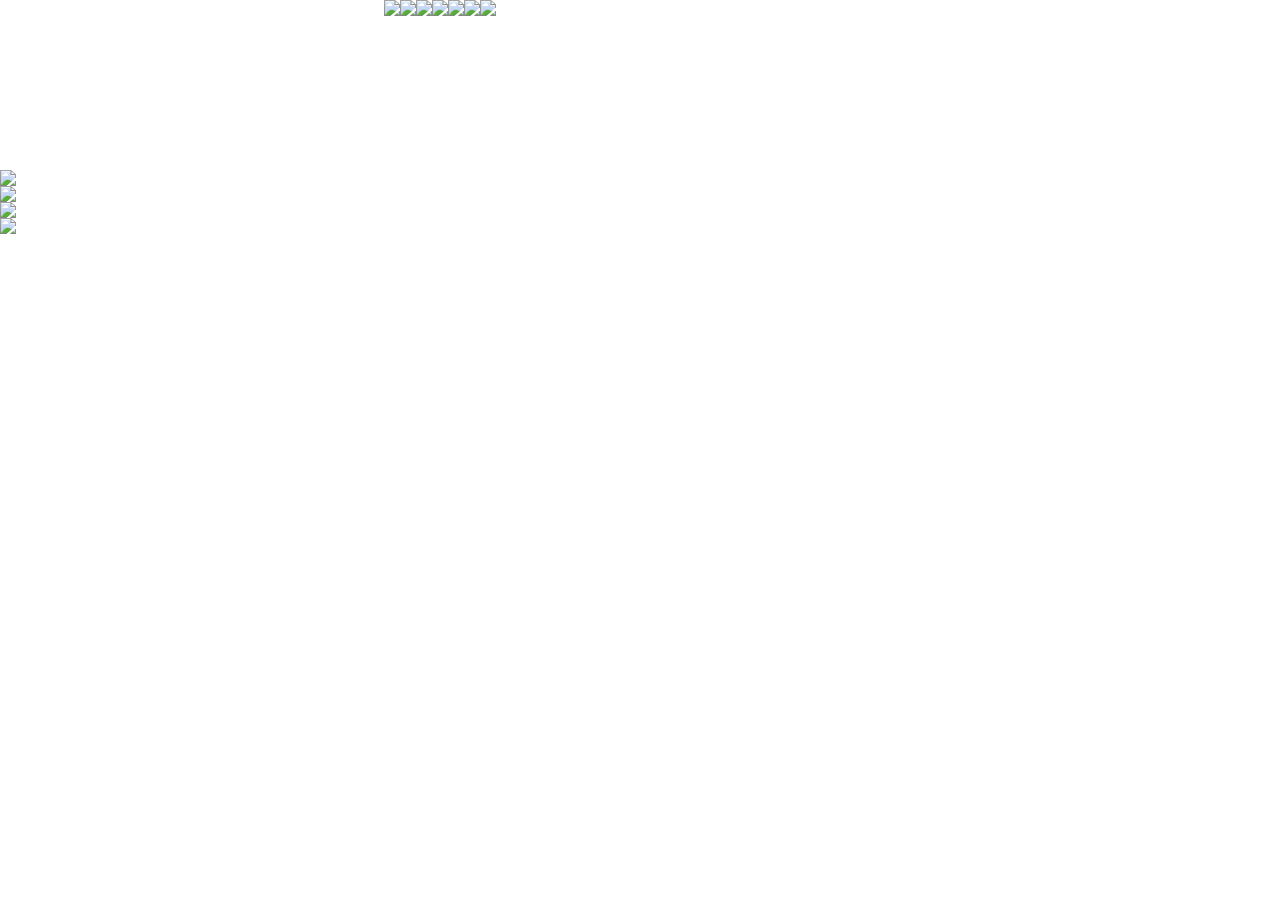
==== index.html @ 6f2d160c "Add files via upload" ====
<!DOCTYPE html>
<html lang="en">
<head>
  <meta charset="UTF-8">
  <meta name="viewport" content="width=device-width, initial-scale=1.0">
  <link rel="stylesheet" href="index.css">
  <title>网页与艺术第三组小组作业</title>
</head>
<body>
  <script src="https://cdn.bootcdn.net/ajax/libs/jquery/3.6.0/jquery.js"></script>
  <script>
  $(".gif").css("display","flex");
    //调用ajax发送请求
    esdpec.framework.core.getJsonResult('common/getalarmtree', function (res) {
        //请求成功后再次隐藏加载动画
        $(".gif").css("display","none");
    })
</script>
  <div class="gif"><img src="loader.png" alt=""></div>
<header>
  <div class="navimg" >
    <ul>
      <li><a class="img0" href="#"><img src="home.png" alt="home"></a></li>
      <li><a class="img1" href="#"><img src="team.png" alt="team"></a></li>
      <li><a class="img2" href="#"><img src="project.png" alt="project"></a></li>
      <li><a class="img3" href="#"><img src="lab.png" alt="lab"></a></li>
      <li><a class="img4" href="#"><img src="part.png" alt="part"></a></li>
      <li><a class="img5" href="#"><img src="hp.png" alt="hp"></a></li>
      <li><a class="img6" href="#"><img src="awards.png" alt="awards"></a></li>
    </ul>
  <div class="nav" >
  <ul>
    <li><a class="menu0" href="#">&nbspHOME&nbsp</a></li>
    <li><a class="menu1" href="#">&nbsp&nbspTEAM&nbsp</a></li>
    <li><a class="menu2" href="#">PROJECT</a></li>
    <li><a class="menu3" href="#"> DRYLAB</a></li>
    <li><a class="menu4" href="#">PARTS&nbsp</a></li>
    <li><a class="menu5" href="#">&nbsp&nbspHP&nbsp&nbsp</a></li>
    <li><a class="menu6" href="#">AWARDS</a></li>
  </ul>
</header>
<div class="main"><img src="main.jpg" alt="main"></div>
<div class="wrapper1"><img src="00.jpg" alt="content1"></div>
<div class="wrapper2"><img src="3.jpg" alt="content2"></div>
<footer>
<div class="foot"><img src="footer.jpg" alt="footer"></div>
</footer>
</body>
<script src="https://cdn.bootcdn.net/ajax/libs/jquery/3.6.0/jquery.js"></script>
</html>
---- index.css ----
*{
  padding: 0;
  margin: 0;
}
header{
  background-image: url(2.背景.jpg);
  background-repeat: no-repeat;
  background-size: 100% auto;
  height: 170px;
  font-size: 20px;
  text-decoration: none;
  list-style: none;
  overflow: hidden;
}
.navimg{
  font-size: 0;
}
header .nav li{
  font-size: 25px;
  border-right: 1px solid;
  display: inline-block;
  margin-left: 3.6%;
}
header .navimg li{
  display: inline-block;
}
header .navimg li:first-child{
  margin-left: 30%;
}
header .navimg li img{
  height: 140px;
  width: 140px;
}
header .nav li a{
  text-decoration: none;
  color: white;
}
header .nav li{
  border: none;
}
.nav{
  display: block;
}
.nav ul:first-child{
  margin-left: 2%;
}
.nav ul li a:hover{
  color:red;
}
.wrapper1 img{
  width: 100%;
}
.foot img{
  width: 100%;
}
.main img{
  width: 100%;
}
.main{
  font-size: 0;
}
.wrapper1{
  font-size: 0;
}
.foot{
  font-size: 0;
}
.wrapper2{
  font-size: 0;
}
.wrapper2 img{
  width: 100%;
}
.gif
{
    position:absolute;
    left:0;
    top:0;
    height:100vh;
    width:100vw;
    z-index:1;
    display:none;
    align-items: center;
    justify-content: center;
    background-color: black;
}
.gif>img/*设置gif下的img元素样式*/
{
    height:5%;
    width:5%;
}
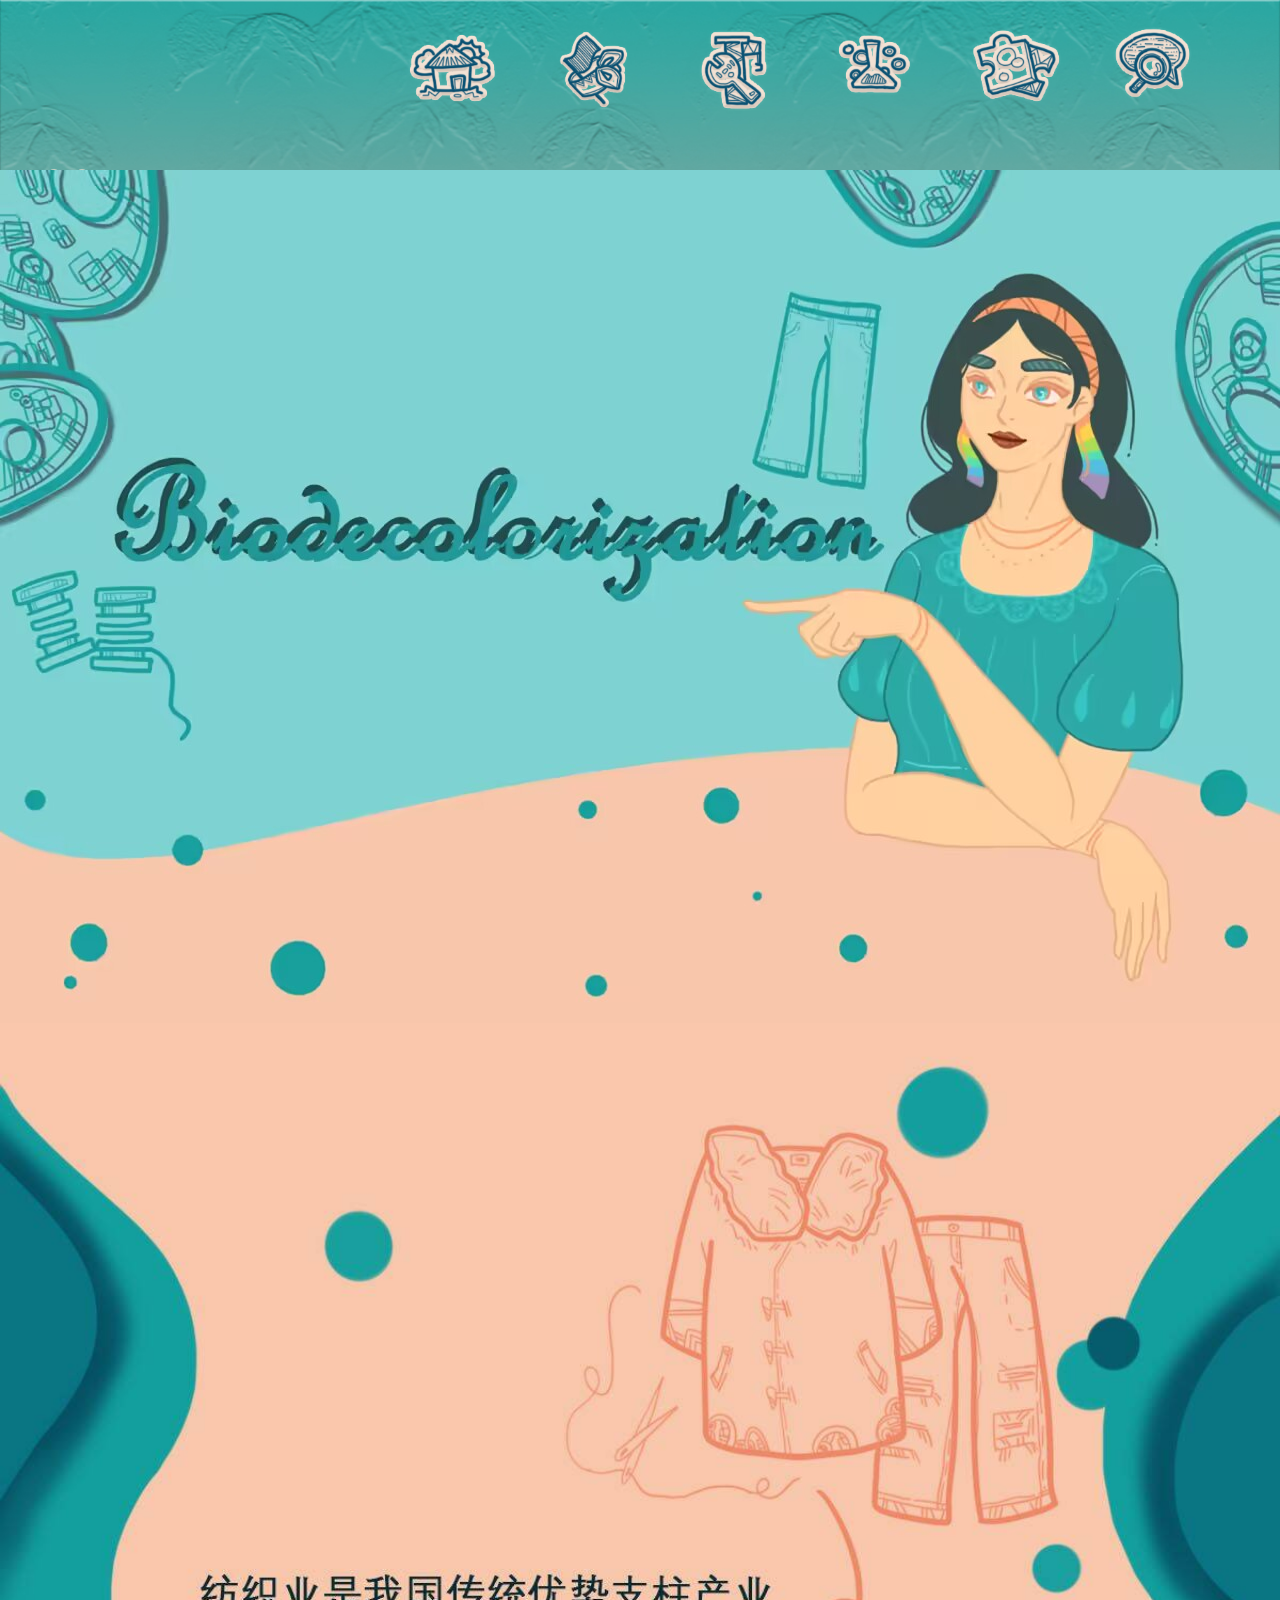
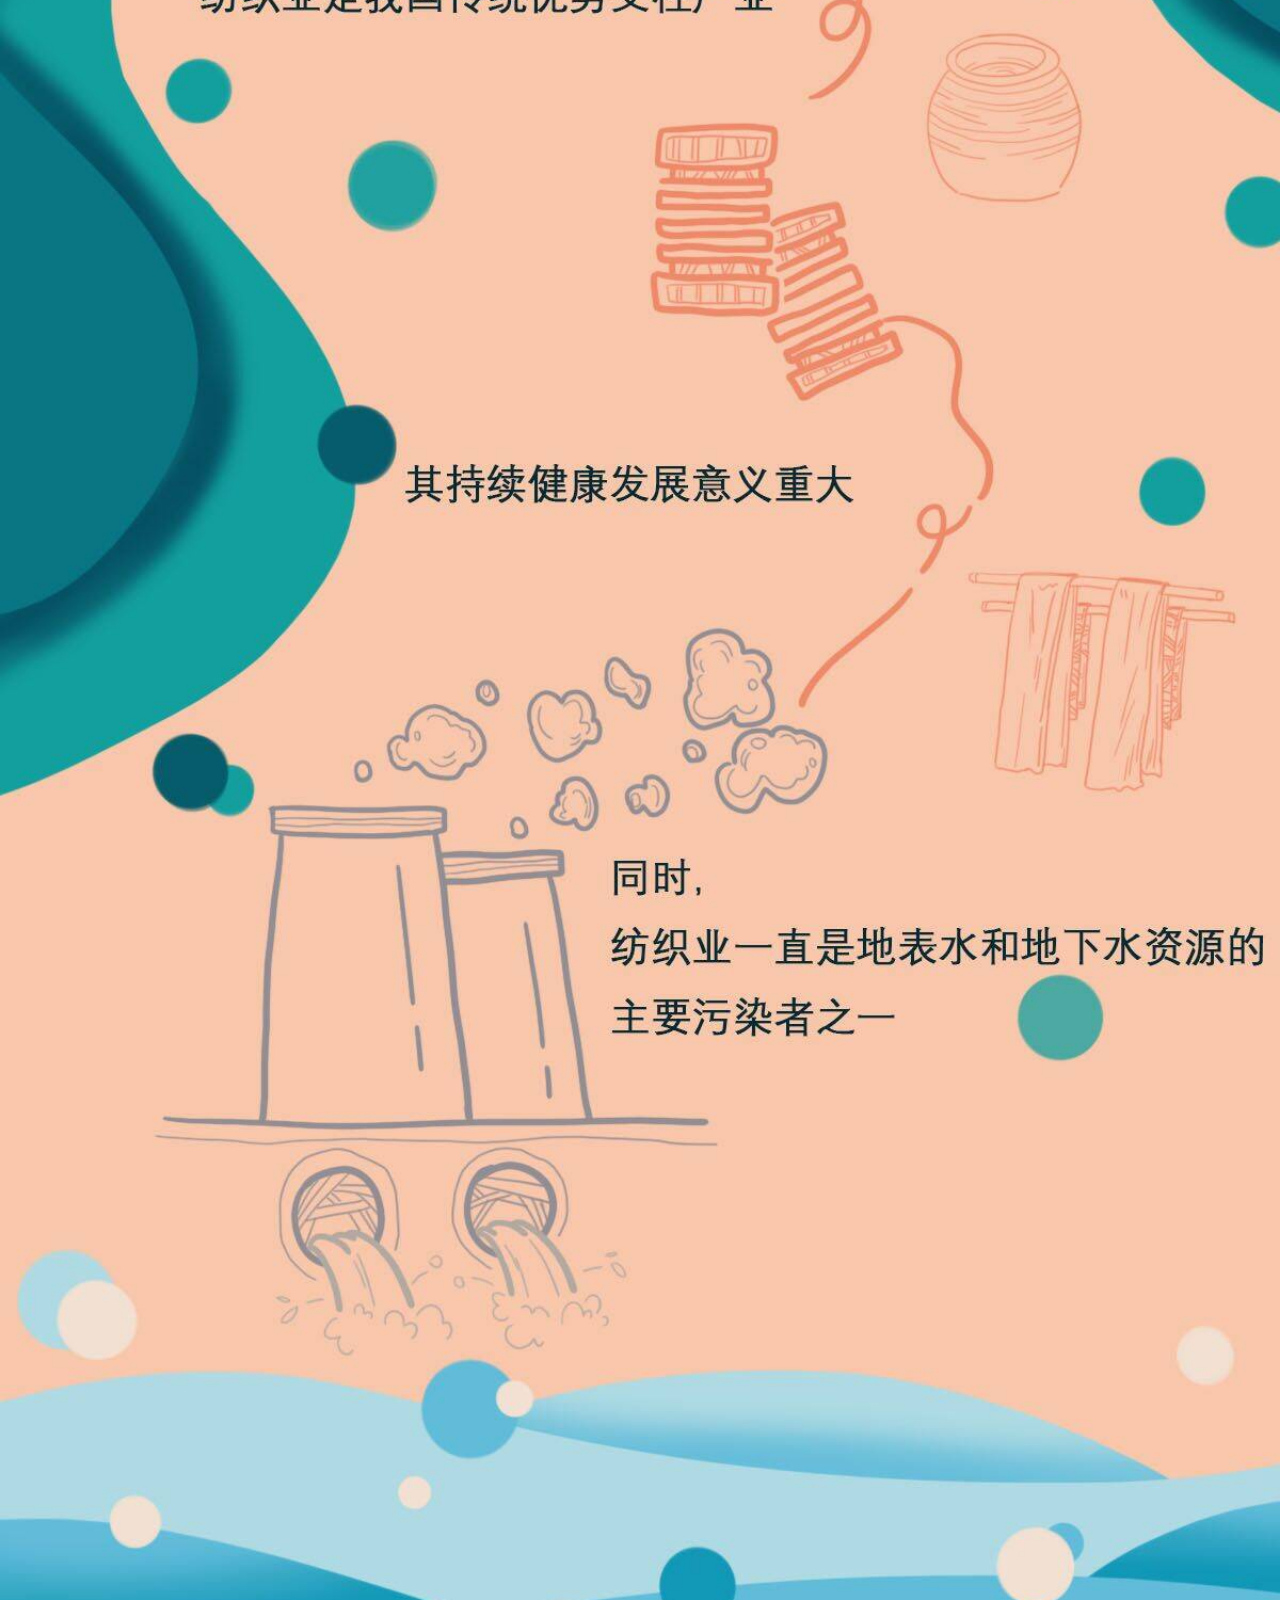
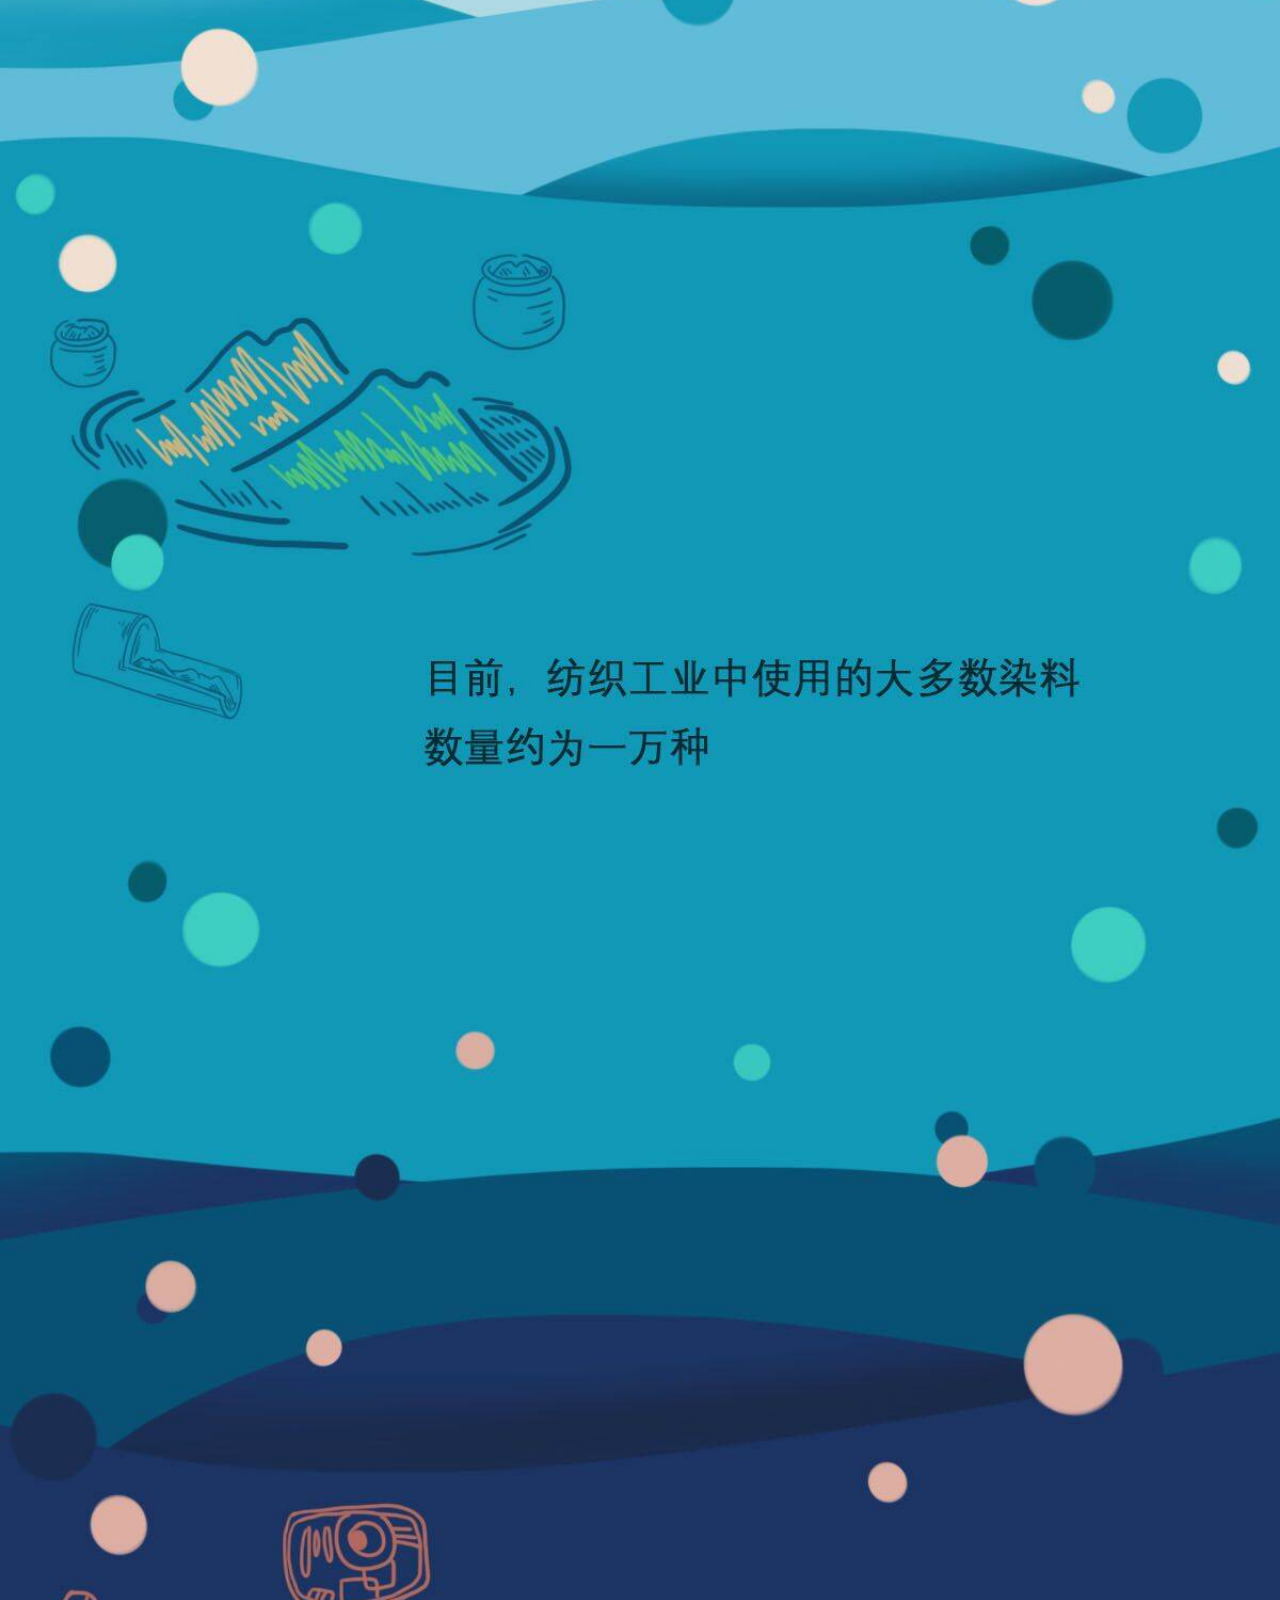
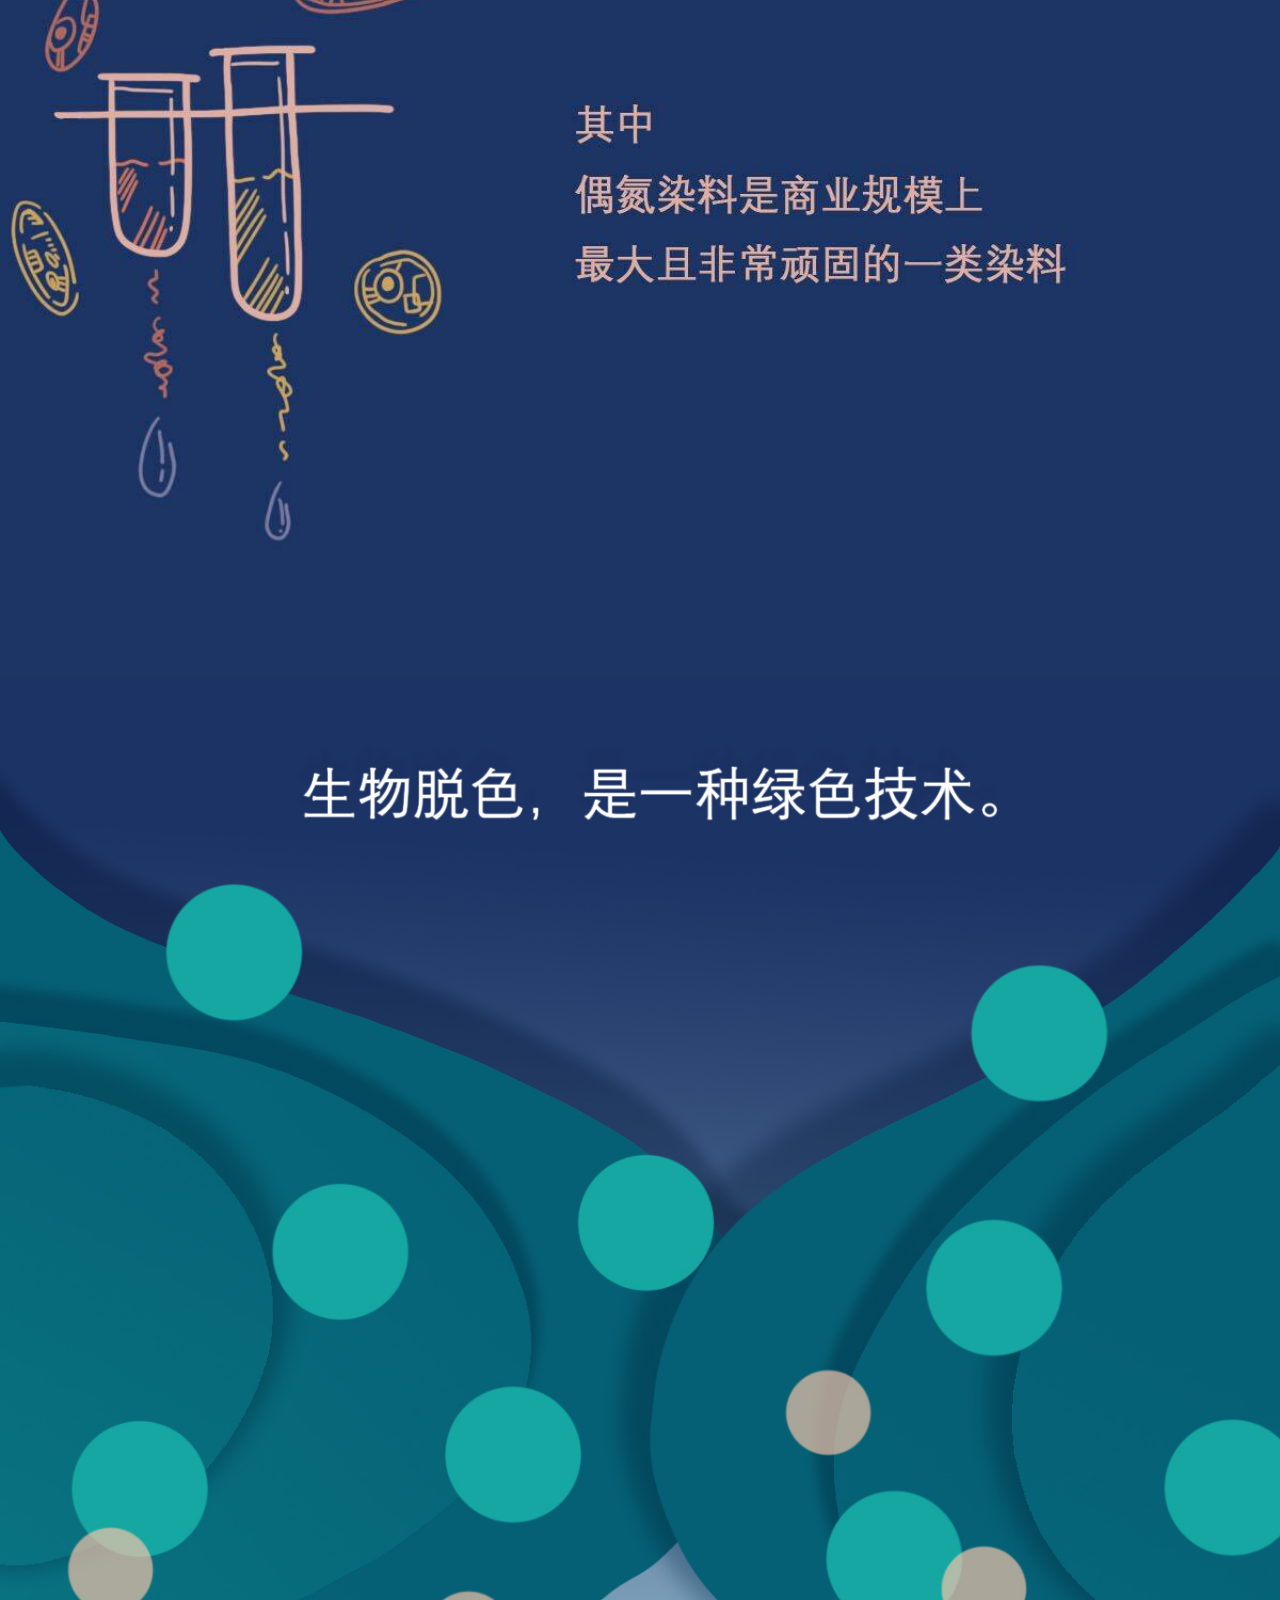
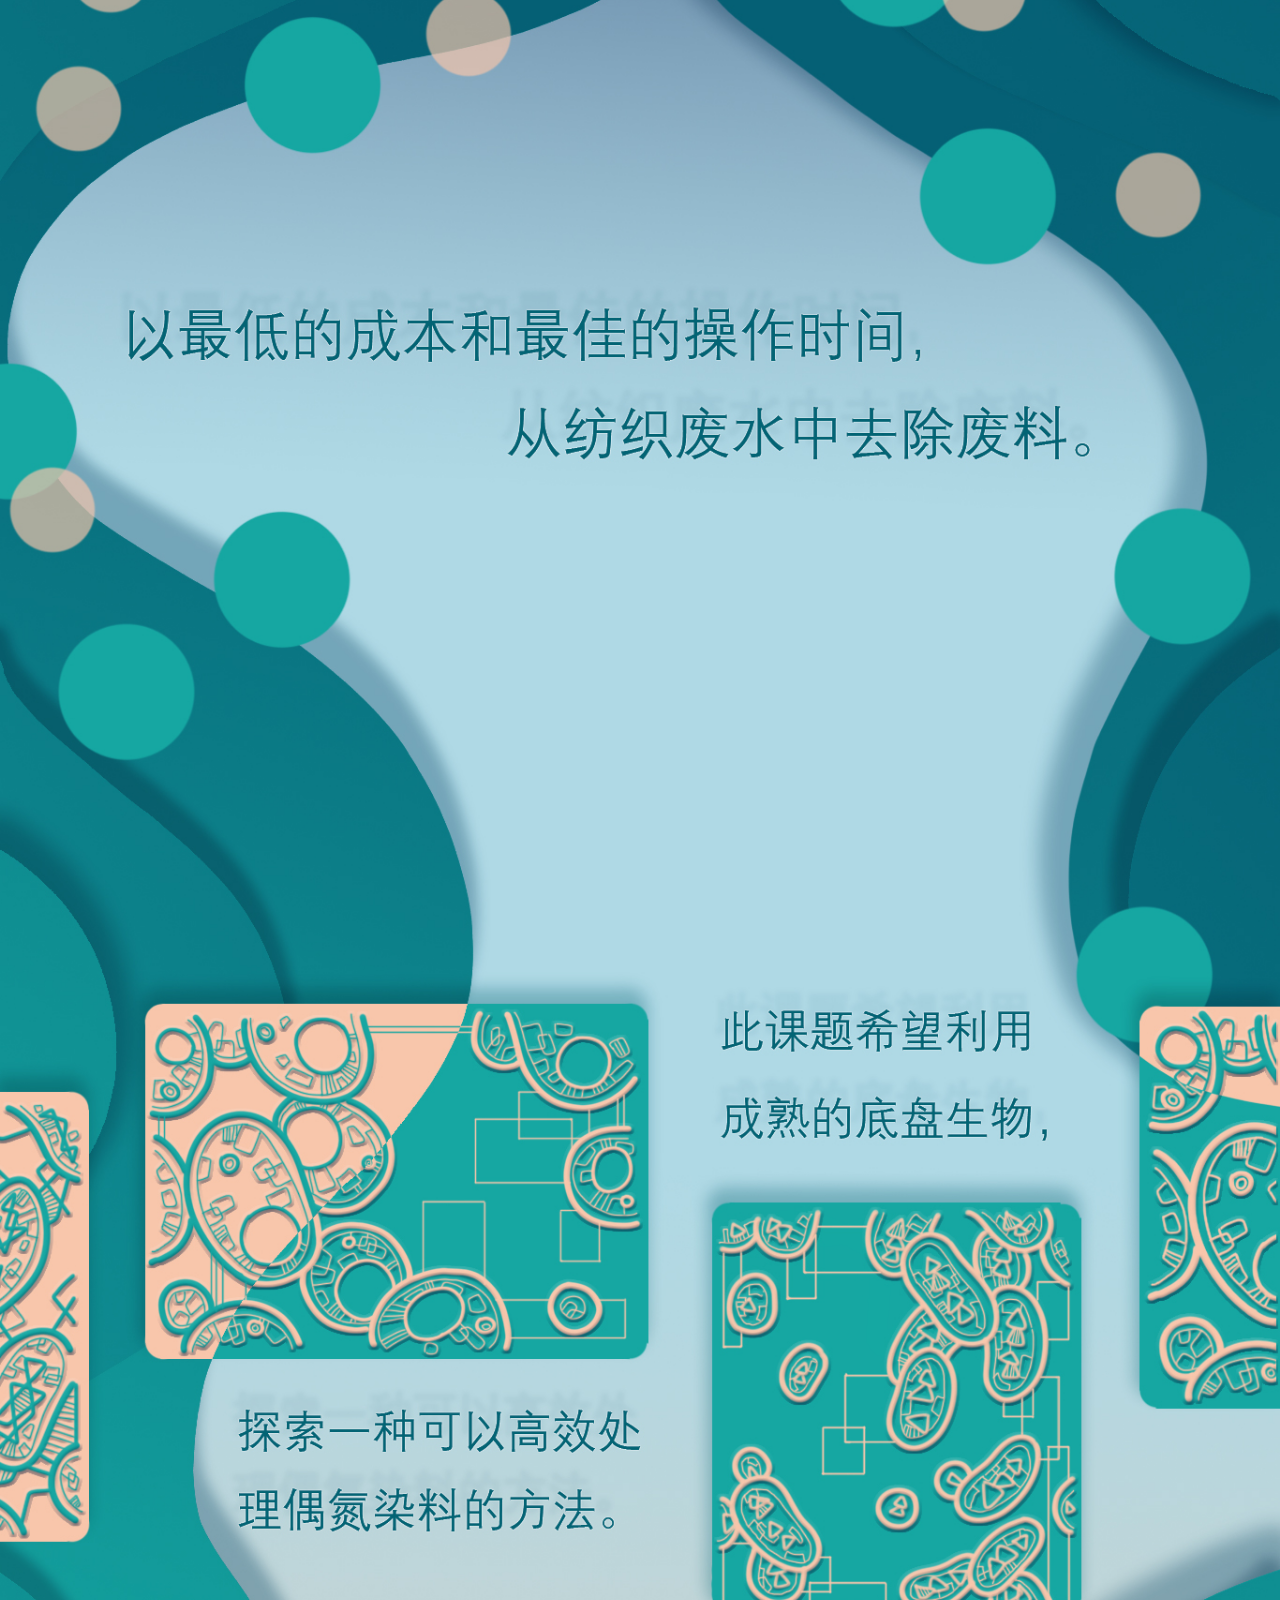
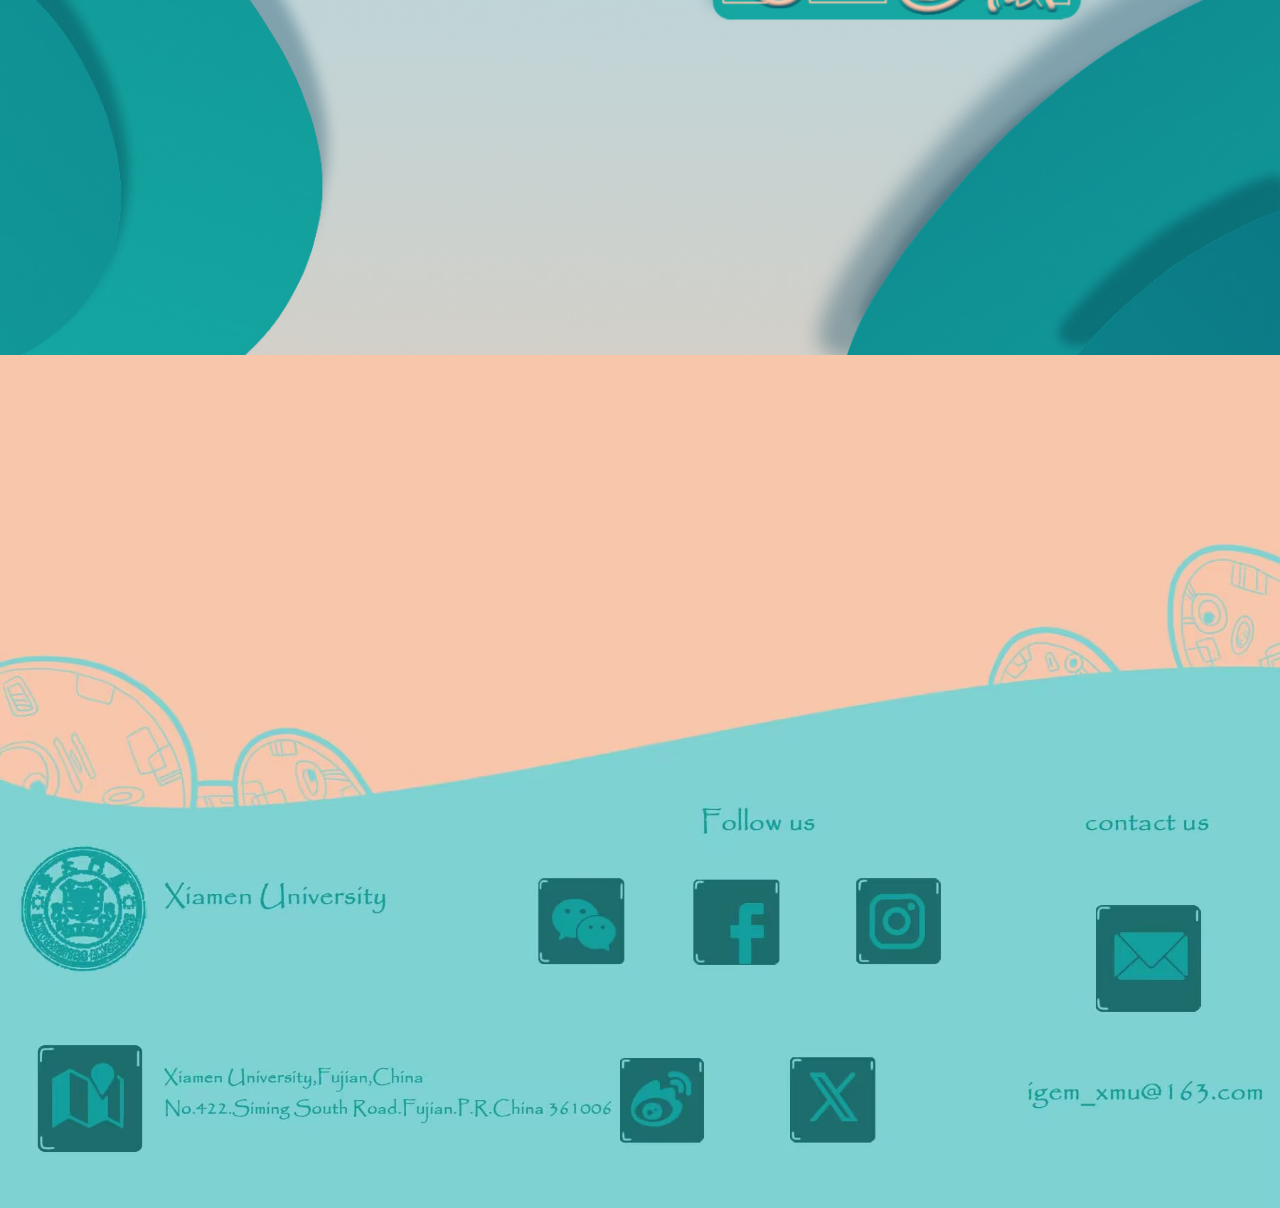
==== commit 7209b520: "Add files via upload" ====
--- a/index.html
+++ b/index.html
@@ -9,14 +9,12 @@
 <body>
   <script src="https://cdn.bootcdn.net/ajax/libs/jquery/3.6.0/jquery.js"></script>
   <script>
-  $(".gif").css("display","flex");
-    //调用ajax发送请求
-    esdpec.framework.core.getJsonResult('common/getalarmtree', function (res) {
-        //请求成功后再次隐藏加载动画
-        $(".gif").css("display","none");
-    })
+      window.addEventListener('load', function () {
+        let loader = document.getElementById("loading-warp");
+        loader.style.display = "none"
+    });
 </script>
-  <div class="gif"><img src="loader.png" alt=""></div>
+  <div class="gif" id="loading-warp"><img src="loader.png" alt=""></div>
 <header>
   <div class="navimg" >
     <ul>
--- a/index.css
+++ b/index.css
@@ -79,7 +79,6 @@
     height:100vh;
     width:100vw;
     z-index:1;
-    display:none;
     align-items: center;
     justify-content: center;
     background-color: black;
